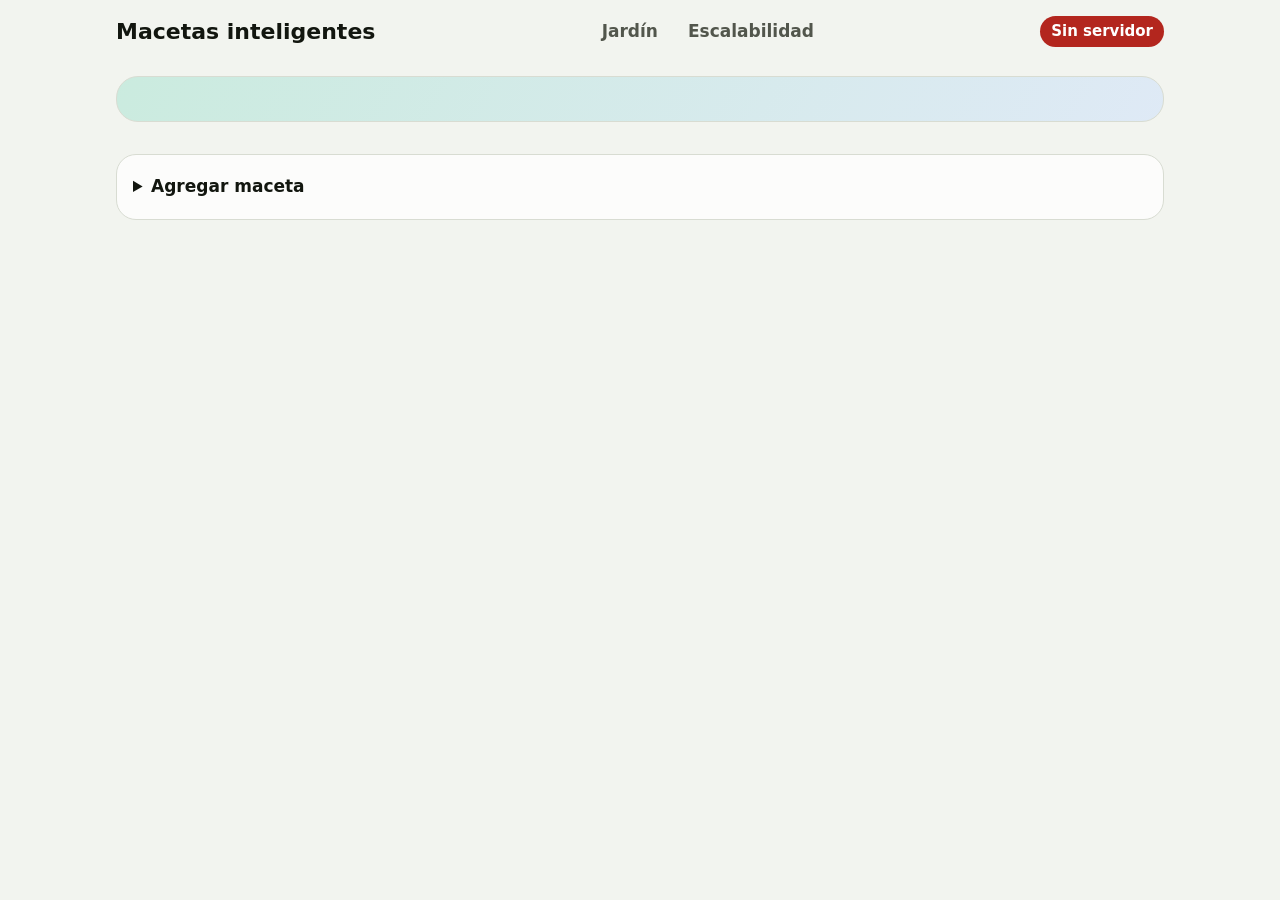
==== MacetaInteligente/servidor/maceta_central/web/index.html @ e998ae76 "Dashboard central: jardín multimaceta, simulación y escalabilidad Vista animada con unidades y proce" ====
<!doctype html>
<html lang="es"><head><meta charset="utf-8"><meta name="viewport" content="width=device-width,initial-scale=1">
<title>Macetas inteligentes</title><link rel="icon" href="data:,">
<link rel="stylesheet" href="avatar.css"><link rel="stylesheet" href="estilo.css"><link rel="stylesheet" href="jardin.css"><link rel="stylesheet" href="escala.css"></head><body>
<header><h1><a href="#">Macetas inteligentes</a></h1><nav aria-label="Secciones"><a href="#" id="navM">Jardín</a><a href="#cap" id="navC">Escalabilidad</a></nav><span id="con" role="status">Conectando…</span></header>
<main>
<section id="lista">
 <div class="resumen" id="cuenta"></div>
 <div class="sel" id="verSim" hidden><button data-f="todas" aria-pressed="true">Todas</button><button data-f="real" aria-pressed="false">Reales</button><button data-f="simulado" aria-pressed="false">Simuladas</button></div>
 <div class="macetas" id="macetas" role="list"></div><p class="et" id="vacio" hidden></p>
 <details class="c"><summary>Agregar maceta</summary>
  <form id="alta">
   <label for="aN">Nombre</label><input id="aN" maxlength="60" required placeholder="Albahaca del balcón">
   <label for="aU">Dirección en la red local</label><input id="aU" maxlength="200" required placeholder="192.168.43.50">
   <label for="aE">Especie (opcional)</label><input id="aE" maxlength="80">
   <div id="aOrigen" hidden><label for="aO">Origen de los datos</label><select id="aO"><option value="real">Maceta real</option><option value="simulado">Maceta simulada</option></select></div>
   <button class="p">Agregar</button><p id="altaMsg" role="status"></p>
  </form></details>
</section>

<section id="detalle" hidden>
 <div class="barra"><a class="bt" href="#">← Todas</a><label class="oc" for="elige">Maceta</label><select id="elige"></select></div>
 <p id="dAviso" class="aviso" hidden></p>
 <div class="dos">
  <div class="retrato"><h2 id="dN"></h2><p id="dTags"></p><div><div class="pc" data-k="feliz"><span class="bd">Feliz</span><svg id="av" class="av" viewBox="0-18 200 218" data-c="feliz" data-pers="0" role="img" aria-label="Feliz"><defs><path id="dp" d="M0-7q-5 7-5 10a5 5 0 0 0 10 0q0-3-5-10z"/></defs><ellipse class="sh" cx="100" cy="190" rx="62" ry="7"/><ellipse class="pd" cx="100" cy="189" rx="76" ry="9"/><path class="hap" d="M30 72q-8 14 0 28M19 66q-12 20 0 40M170 72q8 14 0 28M181 66q12 20 0 40"/><path class="sk" d="M30 118q-5 5 0 10t0 10M40 114q-5 5 0 10t0 10M170 118q5 5 0 10t0 10M160 114q5 5 0 10t0 10"/><g class="bo"><path class="pt" d="M50 108H150L139 176Q138 184 130 184H70Q62 184 61 176Z"/><rect class="rm" x="42" y="89" width="116" height="23" rx="7"/><ellipse class="so" cx="100" cy="94" rx="50" ry="6"/><ellipse class="wt" cx="100" cy="94" rx="52" ry="7"/><g class="pl"><path class="st" d="M100 96V58"/><path class="lf l" d="M100 64C85 42 55 44 44 57C59 72 85 72 100 64Z"/><path class="lf r" d="M100 64C115 42 145 44 156 57C141 72 115 72 100 64Z"/><path class="lf b" d="M100 60C93 50 95 40 100 33C105 40 107 50 100 60Z"/></g><g class="fc"><path class="bw" d="M68 122Q77 116 87 119M132 122Q123 116 113 119"/><path class="bf" d="M70 123H88M112 123H130"/><g class="eo"><g class="e1"><circle cx="80" cy="136" r="8"/><circle class="hl" cx="82.5" cy="133" r="2.6"/></g><g class="e2"><circle cx="120" cy="136" r="8"/><circle class="hl" cx="122.5" cy="133" r="2.6"/></g></g><path class="ld" d="M71 136a9 9 0 0 1 18 0zM111 136a9 9 0 0 1 18 0z"/><path class="eh" d="M71 138Q80 127 89 138M111 138Q120 127 129 138"/><path class="ez" d="M71 134Q80 143 89 134M111 134Q120 143 129 134"/><path class="ex" d="M73 130L87 136L73 142M127 130L113 136L127 142"/><g class="ck"><ellipse cx="70" cy="151" rx="7.5" ry="5"/><ellipse cx="130" cy="151" rx="7.5" ry="5"/></g><g class="mo"><ellipse cx="100" cy="155" rx="6.5" ry="8.5"/><ellipse class="tg" cx="100" cy="160" rx="4" ry="2.6"/></g><g class="ms"><path d="M88 148Q100 166 112 148Z"/><ellipse class="tg" cx="100" cy="156.5" rx="4.5" ry="2.6"/></g><path class="tq" d="M95 155q5 13 10 0z"/><path class="mw" d="M86 155q3.5-5 7 0t7 0t7 0t7 0"/><path class="mf" d="M92 157Q100 149 108 157"/><path class="mk" d="M97 147q7 3 0 6q7 3 0 6"/><ellipse class="mz" cx="100" cy="155" rx="4" ry="5"/><use class="tr" href="#dp" x="131" y="148"/><g class="sw"><use href="#dp" x="62" y="129"/><use href="#dp" x="140" y="125"/></g></g></g><g class="dr"><use href="#dp" x="28" y="112"/><use href="#dp" x="172" y="102"/><use href="#dp" x="34" y="152"/><use href="#dp" x="168" y="146"/></g><g class="cl"><circle cx="88" cy="8" r="12"/><circle cx="104" cy="1" r="14"/><circle cx="119" cy="9" r="10"/><rect x="77" y="8" width="51" height="12" rx="6"/></g><g class="su"><path class="ry" d="M165-8v-5M165 32v5M145 12h-5M185 12h5M151-2l-4-4M179 26l4 4M179-2l4-4M151 26l-4 4"/><circle cx="165" cy="12" r="13"/></g><g class="zz"><text x="148" y="44">z</text><text x="160" y="26">z</text><text x="172" y="8">Z</text></g></svg></div></div><p id="dFrase"></p><span class="tag">Estado estimado por reglas</span></div>
  <div class="g" id="dMed"></div>
 </div>
 <h2>Historial</h2>
 <div class="sel" id="rg"><button data-r="3600" aria-pressed="false">1 h</button><button data-r="86400" aria-pressed="true">24 h</button><button data-r="604800" aria-pressed="false">7 días</button><button data-r="2592000" aria-pressed="false">30 días</button></div>
 <p class="et" id="hMsg" role="status"></p>
 <div class="c"><h3>Humedad del suelo (%) <span class="tag procH"></span></h3><canvas id="ch" height="190"></canvas></div>
 <div class="c"><h3>Nivel de luz (%) <span class="tag procH"></span></h3><canvas id="cl" height="190"></canvas></div>
 <div class="c est"><h3>Índice de salud (/100) <span class="tag">Estimado</span></h3><canvas id="ci" height="190"></canvas></div>
 <details class="c"><summary>Datos técnicos</summary><table><tbody id="dTec"></tbody></table></details>
 <details class="c"><summary>Conexión</summary>
  <p id="dProp"></p>
  <form id="dir"><label for="dU">Dirección en la red local</label><input id="dU" maxlength="200" required><p class="et">Verifica que la dirección sea de esta maceta: el prototipo 1 no informa un identificador.</p><button class="p">Cambiar dirección</button><p id="dirMsg" role="status"></p></form></details>
</section>
<section id="capacidad" hidden>
 <h2>Escalabilidad</h2><p class="et">Solo cuentan las macetas reales: las simuladas corren en este PC y no ocupan la red.</p><p id="capError" class="aviso" hidden></p>
 <div class="kpis" id="kpis"></div>
 <div class="c" id="cuposCaja" hidden><h3>Cupos de la red</h3><div class="cupos" id="cupos"></div><p class="et" id="cuposTxt"></p></div>
 <div class="c"><h3>Límites de la infraestructura</h3><div id="recursos"></div><p class="et" id="capLat"></p></div>
 <details class="c"><summary>Ajustar datos</summary><form id="capForm">
  <label for="cR">Red</label><input id="cR" maxlength="60" required>
  <label for="cL">Equipos que admite la red (vacío si no se sabe)</label><input id="cL" type="number" min="1" max="1000">
  <label for="cO">Equipos conectados que no son macetas</label><input id="cO" type="number" min="0" max="1000" required><p class="et">El PC cuenta. El celular que comparte los datos no; otro celular que se conecte, sí.</p>
  <label for="cA">Años de historial por guardar</label><input id="cA" type="number" min="1" max="20" required>
  <button class="p">Guardar</button><p id="capMsg" role="status"></p></form></details>
</section>
</main>
<script src="grafica.js"></script><script src="avatar.js"></script><script src="jardin.js"></script><script src="escala.js"></script><script src="app.js"></script>
</body></html>
---- MacetaInteligente/servidor/maceta_central/web/avatar.css ----
/* Copia del avatar de PaginaWeb.h */
.pc{--c:#6ab43e;--bg:#f2f8ec;--f:#fff;background:var(--bg);border-radius:20px;padding:12px;text-align:center;transition:background .4s}.pc[data-k=sed]{--c:#2f80ed;--bg:#eef3fb}.pc[data-k=enc]{--c:#1ea0e3;--bg:#e9f5fc}.pc[data-k=poca]{--c:#4d5672;--bg:#edeef3}.pc[data-k=mucha]{--c:#f4b400;--bg:#fdf5e3;--f:#4a3700}.pc[data-k=estr]{--c:#f5862a;--bg:#fdf0e6}.pc[data-k=off]{--c:#7a7d85;--bg:#eceef1}.bd{display:inline-block;background:var(--c);color:var(--f);font:700 17px/1 sans-serif;padding:8px 18px;border-radius:99px}.av{stroke-linecap:round;stroke-linejoin:round;display:block;width:100%;max-width:230px;margin:auto;--t:1;--k:1;overflow:visible}.av[data-pers="0"]{--t:.7;--k:1.6}.av[data-pers="1"]{--t:1.8;--k:.5}.av[data-c=off]{filter:grayscale(1) opacity(.8)}.sh{opacity:.08}.pd,.wt{fill:#5cc1f0;opacity:.75}.pt{fill:#d9773a}.rm{fill:#e5884a}.so{fill:#5b3a24}.st{stroke:#4c8f2a;stroke-width:5;fill:none}.lf{fill:#6bb33c;stroke:#4c8f2a;stroke-width:2}.fc{fill:#2b1d16}.hl{fill:#fff}.tg,.tq{fill:#f06c7a}.ck{fill:#f2766b;opacity:.45}.ld{fill:#d9773a;stroke:#2b1d16;stroke-width:3}.tr,.dr,.sw{fill:#4fb3ec}.cl{fill:#4a5470}.su{fill:#f9c513}.ry{stroke:#f9b400;stroke-width:4}.zz{font:800 16px sans-serif;fill:#555}.hap,.sk{fill:none;stroke-width:3.5}.hap{stroke:#f5c000}.sk{stroke:#999}.bw,.bf,.eh,.ez,.ex,.mw,.mf,.mk{fill:none;stroke:#2b1d16;stroke-width:3.4}.bw,.bf,.eo,.ld,.eh,.ez,.ex,.ck,.mo,.ms,.tq,.mw,.mf,.mk,.mz,.tr,.sw,.cl,.su,.dr,.zz,.sk,.hap,.wt,.pd{display:none}[data-c=sed] :is(.bw,.eo,.mo,.tr),[data-c=enc] :is(.bw,.ex,.mk,.ck),[data-c=poca] :is(.bf,.eo,.ld,.mf),[data-c=mucha] :is(.bw,.ex,.mo,.ck,.sw),[data-c=feliz] :is(.eh,.ms,.ck,.hap),[data-c=estr] :is(.bw,.eo,.mw,.sk),[data-c=off] :is(.ez,.mz,.zz),[data-luz=poca] .cl,[data-luz=mucha] .su,[data-agua=enc] :is(.wt,.pd,.dr),[data-c=feliz][data-pers="2"] .tq{display:inline}[data-c=off] :is(.cl,.su,.wt,.pd,.dr){display:none}[data-c=mucha] .ck{fill:#f0442c;opacity:.55}.lf,.pl,.bo,.ry{transform-box:view-box;transition:transform .6s}.lf{transform-origin:100px 64px}.pl{transform-origin:100px 96px}.bo{transform-origin:100px 184px}.ry{transform-origin:165px 12px}.e1,.e2,.ck ellipse,.mo,.dr use,.sw use,.tr,.zz text{transform-box:fill-box;transform-origin:center}[data-c=sed] .l{transform:rotate(calc(-30deg - var(--k)*8deg))}[data-c=sed] .r{transform:rotate(calc(30deg + var(--k)*8deg))}[data-c=sed] .b{transform:rotate(-25deg)}[data-luz=poca]:not([data-c=sed]) .l{transform:rotate(-18deg)}[data-luz=poca]:not([data-c=sed]) .r{transform:rotate(18deg)}[data-c=off] .l{transform:rotate(-14deg)}[data-c=off] .r{transform:rotate(14deg)}[data-c=feliz] .l{transform:rotate(10deg)}[data-c=feliz] .r{transform:rotate(-10deg)}.e1,.e2{animation:bl calc(var(--t)*4s) infinite}[data-pers="2"] .e1{animation:none}[data-c=feliz] .pl{animation:sw calc(var(--t)*2.4s) ease infinite}[data-c=feliz] .bo{animation:hop calc(var(--t)*1.4s) ease infinite}[data-c=feliz] .hap,[data-c=estr] .sk{animation:fl calc(var(--t)*1s) infinite}[data-c=estr] .bo{animation:sh calc(var(--t)*.3s) linear infinite}[data-c=sed] .mo{animation:pa calc(var(--t)*.8s) ease infinite}[data-c=sed] .tr,.sw use,.dr use{animation:fa calc(var(--t)*1.6s) ease-in infinite}.dr use:nth-child(2n),.sw use+use{animation-delay:-.8s}[data-c=enc] .ck ellipse{animation:pu calc(var(--t)*1.2s) ease infinite}.ry{animation:spin calc(var(--t)*9s) linear infinite}.cl{animation:dr calc(var(--t)*4s) ease infinite}[data-c=off] .bo{animation:br 4s ease infinite}.zz text{animation:zz 3s linear infinite}.zz text+text{animation-delay:-1s}.zz text+text+text{animation-delay:-2s}@keyframes bl{0%,92%,100%{transform:none}96%{transform:scaleY(.1)}}@keyframes sw{0%,100%{transform:rotate(calc(var(--k)*-4deg))}50%{transform:rotate(calc(var(--k)*4deg))}}@keyframes hop{50%{transform:translateY(calc(var(--k)*-4px))}}@keyframes sh{25%{transform:translateX(calc(var(--k)*-1.6px))}75%{transform:translateX(calc(var(--k)*1.6px))}}@keyframes fl{50%{opacity:.25}}@keyframes pa{50%{transform:scale(1,calc(1 - var(--k)*.18))}}@keyframes fa{0%{transform:translateY(-6px);opacity:0}30%{opacity:1}100%{transform:translateY(calc(var(--k)*14px));opacity:0}}@keyframes pu{50%{transform:scale(calc(1 + var(--k)*.22))}}@keyframes spin{to{transform:rotate(1turn)}}@keyframes dr{50%{transform:translateX(calc(var(--k)*6px))}}@keyframes br{50%{transform:scaleY(.97)}}@keyframes zz{0%{opacity:0;transform:translate(0,6px)}40%{opacity:1}100%{opacity:0;transform:translate(8px,-10px)}}@media (prefers-reduced-motion:reduce){.av *{animation:none!important;transition:none!important}}
---- MacetaInteligente/servidor/maceta_central/web/estilo.css ----
/* Misma paleta del dashboard de la maceta */
:root{color-scheme:light dark;--bg:#f2f4ef;--sup:#fcfcfb;--tx:#12160f;--tx2:#52564c;--bd:#d8dcd2;--hum:#2a78d6;--luz:#eda100;--ind:#1baf7a;--rojo:#b3261e;--ok:#1d6b38;--mal:#a3231b;--simb:#5b3fa0;--pri:#1d5b38;--prit:#fff}
@media(prefers-color-scheme:dark){:root{--bg:#10120f;--sup:#1a1a19;--tx:#f0efec;--tx2:#c3c2b7;--bd:#3a3c37;--hum:#3987e5;--luz:#c98500;--ind:#199e70;--ok:#7fd0a0;--mal:#ff9a90;--simb:#6b4fb8;--pri:#7fd0a0;--prit:#0c2416}}
*{box-sizing:border-box}body{margin:0;background:var(--bg);color:var(--tx);font:17px/1.4 system-ui,sans-serif}
main,header{max-width:1080px;margin:auto;padding:12px 16px}header{display:flex;justify-content:space-between;align-items:center;gap:8px}
h1{font-size:22px;margin:0}h1 a{color:inherit;text-decoration:none}h2{font-size:20px;margin:22px 0 6px;overflow-wrap:anywhere}h3{font-size:16px;margin:0 0 4px}p{margin:6px 0}
#con{font-size:15px;font-weight:600}#con.off{background:var(--rojo);color:#fff;padding:5px 11px;border-radius:99px}
.c{background:var(--sup);border:1px solid var(--bd);border-radius:20px;padding:16px;min-width:0;margin-bottom:14px}.est{border-style:dashed}
.et{font-size:14px;color:var(--tx2)}.tag{display:inline-block;font-size:13px;border:1px solid var(--bd);border-radius:6px;padding:1px 7px;color:var(--tx2);font-weight:400}
.tag.sim{background:var(--simb);border-color:var(--simb);color:#fff;font-weight:600}
.pto{font-size:14px;font-weight:600}.pto.si{color:var(--ok)}.pto.no{color:var(--mal)}
.dos{display:grid;grid-template-columns:minmax(240px,1fr) 2fr;gap:12px;align-items:stretch}.g{display:grid;grid-template-columns:repeat(auto-fit,minmax(210px,1fr));gap:12px}
#dFrase{text-align:center;font-weight:600}.pc{color:#12160f}
.aviso{background:var(--rojo);color:#fff;border-radius:12px;padding:12px;font-weight:600}
.barra,.sel{display:flex;gap:8px;margin:8px 0}.barra select{flex:1;min-width:0}.sel button{flex:1}.sel [aria-pressed=true]{background:var(--pri);color:var(--prit)}
button,.bt{font:600 16px system-ui;border:1px solid var(--bd);background:var(--sup);color:var(--tx);border-radius:10px;padding:11px 14px;text-decoration:none;display:inline-block;cursor:pointer}
.p{background:var(--pri);color:var(--prit);border-color:var(--pri);margin-top:12px}summary{font-weight:600;cursor:pointer;padding:4px 0}
label{display:block;margin:10px 0 4px;font-weight:600}input,select{width:100%;font:17px system-ui;padding:11px;border:1px solid var(--bd);border-radius:10px;background:var(--bg);color:var(--tx)}
:is(button,a,input,select,summary):focus-visible{outline:3px solid var(--hum);outline-offset:2px}
canvas{width:100%;display:block;touch-action:pan-y}table{width:100%;border-collapse:collapse}td{padding:9px 0;border-bottom:1px solid var(--bd);overflow-wrap:anywhere}td:last-child{text-align:right;font-variant-numeric:tabular-nums}
#dProp a{color:var(--hum)}
.oc{position:absolute;width:1px;height:1px;overflow:hidden;clip-path:inset(50%)}[hidden]{display:none!important}
@media(max-width:700px){.dos{grid-template-columns:1fr}}
---- MacetaInteligente/servidor/maceta_central/web/jardin.css ----
/* Vista general */
.resumen{display:flex;align-items:center;gap:28px;flex-wrap:wrap;border-radius:22px;padding:22px 26px;margin-bottom:14px;border:1px solid var(--bd);background:linear-gradient(120deg,color-mix(in srgb,var(--ind) 22%,var(--sup)),color-mix(in srgb,var(--hum) 14%,var(--sup)))}
.donas{width:150px;flex:none}.aro{fill:none;stroke-width:8;stroke-linecap:round;transform:rotate(-90deg);transform-origin:50px 50px}
.aro.fondo{stroke:color-mix(in srgb,var(--tx) 13%,transparent)}.aro.nivel{stroke-dasharray:100;stroke-dashoffset:100;transition:stroke-dashoffset 1.1s cubic-bezier(.2,.8,.2,1),stroke .4s}
.donas .real{stroke:var(--ind)}.donas .simulado{stroke:var(--simb)}
.donas .mini,.macs svg{fill:none;stroke:currentColor;stroke-width:1.8;stroke-linejoin:round;stroke-linecap:round}
.filas{flex:1 1 260px;display:grid;gap:16px}.fila{border-left:5px solid var(--ind);padding-left:14px}.fila.simulado{border-color:var(--simb)}.fila b{font-size:20px}
.macs{display:flex;flex-wrap:wrap;gap:6px;margin-top:8px;align-items:center}.macs i{width:38px;height:38px;padding:6px;border-radius:12px;border:1.5px dashed var(--tx2);color:var(--tx2);transition:.4s}
.macs i.si{border:1.5px solid transparent;background:var(--ok);color:var(--sup)}.fila.simulado i.si{background:var(--simb);color:#fff}.macs svg{display:block}
.macetas{display:grid;grid-template-columns:repeat(auto-fill,minmax(290px,1fr));gap:18px;margin:14px 0 18px}
.planta{position:relative;background:var(--sup);border:1px solid var(--bd);border-radius:22px;padding:12px 12px 14px;text-align:center;transition:transform .25s,box-shadow .25s,border-color .25s;animation:brota .6s cubic-bezier(.2,.9,.3,1.2) calc(var(--i)*90ms) backwards}
.planta:hover,.planta:focus-within{transform:translateY(-6px);box-shadow:0 14px 30px #0003;border-color:var(--pri)}.planta.virtual{border:2px dashed var(--simb)}
.planta h3 a{color:inherit;text-decoration:none}.planta h3 a::after{content:"";position:absolute;inset:0;border-radius:22px}
.planta .pc{padding:12px 12px 4px}.planta .av{max-width:170px}.planta h3{font-size:20px;margin:12px 0 2px;overflow-wrap:anywhere}.planta p{margin:4px 0}
.meds{display:grid;grid-template-columns:repeat(3,1fr);gap:6px;margin:14px 0 8px}.med{display:flex;flex-direction:column;align-items:center;min-width:0}.med svg{width:100%;max-width:74px}
.med b{font-size:17px;white-space:nowrap;font-variant-numeric:tabular-nums}.med .et{font-size:13px;line-height:1.2}.med em{font-style:normal;font-weight:700;font-size:13px;color:var(--ok);margin-top:2px}.med.mal em{color:var(--mal)}
.med.ind em{color:var(--tx2);font-weight:400}.med .ico{fill:none;stroke-width:1.8;stroke-linecap:round;stroke-linejoin:round}
.hum{--k:var(--hum)}.luz{--k:var(--luz)}.ind{--k:var(--ind)}.med .nivel,.med .ico{stroke:var(--k)}.med.mal svg{animation:late 1.6s ease-in-out infinite}
.pto.si{display:inline-flex;gap:4px}.planta .pto.si{animation:vivo 2.4s ease-in-out infinite}.planta.off .meds{opacity:.45}
/* Detalle */
.retrato{border-radius:22px;padding:18px;text-align:center;border:1px solid var(--bd);background:linear-gradient(150deg,color-mix(in srgb,var(--ind) 22%,var(--sup)),color-mix(in srgb,var(--hum) 14%,var(--sup)))}
.virtual .retrato{border:2px dashed var(--simb)}.retrato h2{margin:0 0 2px;font-size:24px}.retrato .av{max-width:290px}#dFrase{font-size:19px}
.medida{background:var(--sup);border:1px solid var(--bd);border-radius:22px;padding:16px 12px;text-align:center;transition:transform .25s,box-shadow .25s;animation:brota .6s cubic-bezier(.2,.9,.3,1.2) calc(var(--i)*80ms) backwards}
.medida:hover{transform:translateY(-4px);box-shadow:0 10px 24px #0003}.medida.ind{border-style:dashed}.medida.mal{border-color:var(--mal)}
.medida h3{margin:0 0 8px}.medida.med svg{max-width:118px}.medida.med b{font-size:30px;margin-top:4px}.medida.med em{font-size:16px}.medida .alerta{color:var(--mal);font-weight:700;font-size:14px}.medida p:empty,.medida em:empty{display:none}.medida .tag{margin-top:auto}
.temp{--k:#d0562b}.riego{--k:var(--ok)}.disco{fill:color-mix(in srgb,var(--k) 16%,transparent)}
@keyframes brota{from{transform:translateY(30px) scale(.92)}}@keyframes late{50%{transform:scale(1.09)}}@keyframes vivo{50%{opacity:.6}}
@media(max-width:500px){.resumen{justify-content:center;padding:18px}}
@media(prefers-reduced-motion:reduce){.planta,.medida,.med svg,.pto.si{animation:none!important}.planta,.medida,.aro.nivel{transition:none}}
.dos:has(#dMed:empty){grid-template-columns:1fr}
#dMed{display:flex;flex-wrap:wrap}#dMed .medida{flex:1 1 190px}
---- MacetaInteligente/servidor/maceta_central/web/escala.css ----
/* Escalabilidad */
header{flex-wrap:wrap}nav{display:flex;gap:6px}nav a{color:var(--tx2);text-decoration:none;font-weight:600;padding:8px 12px;border-radius:10px}nav a[aria-current]{background:var(--pri);color:var(--prit)}
.kpis{display:grid;grid-template-columns:repeat(auto-fit,minmax(210px,1fr));gap:14px;margin-bottom:14px}
.kpi{background:var(--sup);border:1px solid var(--bd);border-radius:22px;padding:16px;text-align:center;animation:brota .6s cubic-bezier(.2,.9,.3,1.2) backwards}
.kpi svg{width:110px}.kpi .grande{font-size:40px;font-weight:700;line-height:1.15;display:block}.kpi h3{font-size:17px}
.kpi.con{--k:var(--ind)}.kpi.reg{--k:var(--hum)}.kpi.cap{--k:var(--luz)}.kpi.dis{--k:var(--pri)}.kpi .nivel,.kpi .ico{stroke:var(--k)}.kpi .ico{fill:none;stroke-width:1.8;stroke-linejoin:round;stroke-linecap:round}
.cupos{display:flex;flex-wrap:wrap;gap:10px;justify-content:center;margin:10px 0}.cupos i{width:64px;height:64px;padding:13px;border-radius:18px;border:2px dashed var(--bd);color:var(--tx2);transition:.4s}
.cupos svg{display:block;fill:none;stroke:currentColor;stroke-width:1.8;stroke-linejoin:round;stroke-linecap:round}.cupos .si{background:var(--ok);border-color:transparent;color:var(--sup)}.cupos .apagada{border:2px solid var(--hum);color:var(--hum)}.cupos .equipo{background:var(--bd);border-color:transparent;color:var(--tx)}
.rec{padding:14px 0;border-bottom:1px solid var(--bd)}.rec:last-child{border:0}.rec .fila1{display:flex;justify-content:space-between;gap:10px;flex-wrap:wrap}
.rec .barra2{height:14px;border-radius:99px;background:color-mix(in srgb,var(--tx) 12%,transparent);overflow:hidden;margin:8px 0}.rec .barra2 i{display:block;height:100%;min-width:6px;border-radius:99px;background:var(--ind);transition:width 1s}
.rec.limita .barra2 i{background:var(--luz)}.rec .barra2.nd{background:repeating-linear-gradient(45deg,var(--bd) 0 8px,transparent 8px 16px)}.rec .barra2.nd i{display:none}
@media(prefers-reduced-motion:reduce){.kpi{animation:none}.rec .barra2 i,.cupos i{transition:none}}
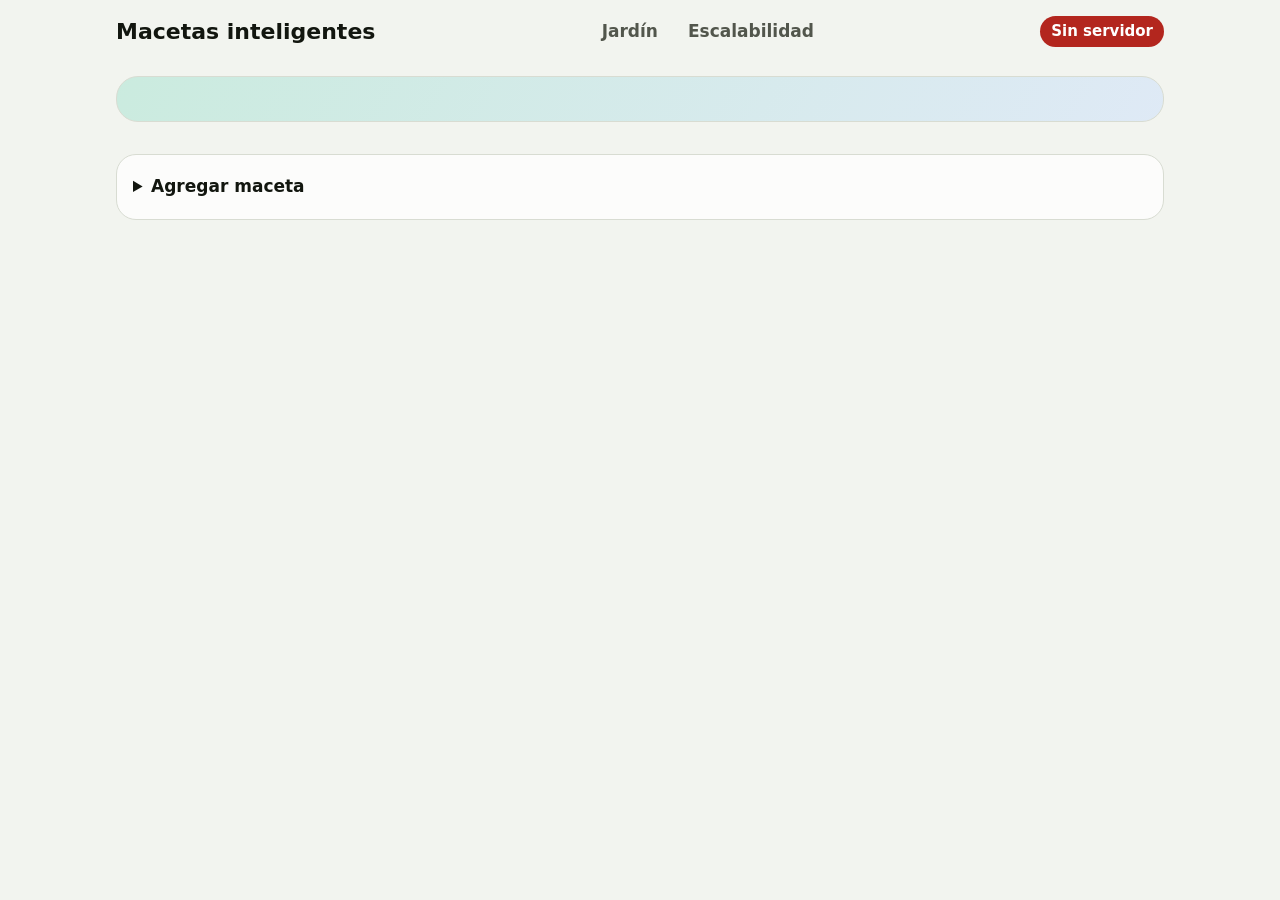
==== commit a4f5be43: "Acceso desde el celular y guía para correr el proyecto --red abre el dashboard en la red privada con" ====
--- a/MacetaInteligente/servidor/maceta_central/web/index.html
+++ b/MacetaInteligente/servidor/maceta_central/web/index.html
@@ -1,14 +1,15 @@
 <!doctype html>
 <html lang="es"><head><meta charset="utf-8"><meta name="viewport" content="width=device-width,initial-scale=1">
 <title>Macetas inteligentes</title><link rel="icon" href="data:,">
-<link rel="stylesheet" href="avatar.css"><link rel="stylesheet" href="estilo.css"><link rel="stylesheet" href="jardin.css"><link rel="stylesheet" href="escala.css"></head><body>
-<header><h1><a href="#">Macetas inteligentes</a></h1><nav aria-label="Secciones"><a href="#" id="navM">Jardín</a><a href="#cap" id="navC">Escalabilidad</a></nav><span id="con" role="status">Conectando…</span></header>
+<link rel="stylesheet" href="avatar.css"><link rel="stylesheet" href="estilo.css"><link rel="stylesheet" href="jardin.css"><link rel="stylesheet" href="escala.css"><link rel="stylesheet" href="fotos.css"></head><body>
+<header><h1><a href="#">Macetas inteligentes</a></h1><nav aria-label="Secciones"><a href="#" id="navM">Jardín</a><a href="#cap" id="navC">Escalabilidad</a></nav><button type="button" id="salir" hidden>Salir</button><span id="con" role="status">Conectando…</span></header>
 <main>
 <section id="lista">
  <div class="resumen" id="cuenta"></div>
  <div class="sel" id="verSim" hidden><button data-f="todas" aria-pressed="true">Todas</button><button data-f="real" aria-pressed="false">Reales</button><button data-f="simulado" aria-pressed="false">Simuladas</button></div>
  <div class="macetas" id="macetas" role="list"></div><p class="et" id="vacio" hidden></p>
- <details class="c"><summary>Agregar maceta</summary>
+ <details class="c" id="cel" hidden><summary>Abrir en el celular</summary><p>Con el PC conectado al hotspot del celular, abre en el celular <b id="celU"></b></p><p class="et">Desde el celular se consulta y se manejan las fotos; lo demás se hace aquí. <span id="celA" hidden>Entra cualquiera que esté en esta red: úsalo solo en tu hotspot o red privada.</span></p><div id="celK" hidden><div class="acc"><button class="p" type="button" id="celN" style="margin:0">Crear código</button><button type="button" id="celX">Cerrar todas las sesiones</button></div><p role="status"><b id="celC"></b> <span id="celM"></span></p><p class="et">El código sirve una sola vez y vence en 10 minutos. El celular mostrará un aviso de certificado, porque es propio de este PC.</p><details><summary>Huella del certificado (SHA-256)</summary><p class="et" id="celH" style="overflow-wrap:anywhere"></p></details></div></details>
+ <details class="c sololocal"><summary>Agregar maceta</summary>
   <form id="alta">
    <label for="aN">Nombre</label><input id="aN" maxlength="60" required placeholder="Albahaca del balcón">
    <label for="aU">Dirección en la red local</label><input id="aU" maxlength="200" required placeholder="192.168.43.50">
@@ -31,17 +32,30 @@
  <div class="c"><h3>Humedad del suelo (%) <span class="tag procH"></span></h3><canvas id="ch" height="190"></canvas></div>
  <div class="c"><h3>Nivel de luz (%) <span class="tag procH"></span></h3><canvas id="cl" height="190"></canvas></div>
  <div class="c est"><h3>Índice de salud (/100) <span class="tag">Estimado</span></h3><canvas id="ci" height="190"></canvas></div>
- <details class="c"><summary>Datos técnicos</summary><table><tbody id="dTec"></tbody></table></details>
- <details class="c"><summary>Conexión</summary>
+ <h2>Fotos del crecimiento</h2>
+ <div class="c"><div class="acc"><button class="p" type="button" id="fTomar" style="margin:0">Tomar foto</button><button type="button" id="fSubir">Subir fotos</button><button type="button" id="fPap" aria-pressed="false">Ver papelera</button></div>
+  <input type="file" id="fArch" accept="image/jpeg,image/png,image/webp" multiple hidden><input type="file" id="fCam" accept="image/*" capture="environment" hidden>
+  <p id="fMsg" role="status"></p>
+  <details><summary>Datos de la foto (opcional)</summary><p class="et">Escríbelos antes de tomarla o subirla. Se registran a mano.</p>
+   <label for="fAlt">Altura (cm)</label><input id="fAlt" inputmode="decimal" placeholder="12,5"><label for="fHoj">Número de hojas</label><input id="fHoj" type="number" min="0" max="999">
+   <label for="fNota">Nota</label><input id="fNota" maxlength="200"><label for="fCuando">Fecha y hora (vacío: automática)</label><input id="fCuando" type="datetime-local"></details>
+  <div class="filtro"><label for="fD">Desde<input id="fD" type="date"></label><label for="fH">Hasta<input id="fH" type="date"></label></div>
+  <p class="et" id="fCuenta"></p><div class="album" id="album"></div></div>
+ <div class="c" id="compara" hidden><h3>Comparar crecimiento</h3><div class="filtro"><label for="cA1">Antes<select id="cA1"></select></label><label for="cB1">Después<select id="cB1"></select></label></div>
+  <div class="comp" id="comp"><img id="iA" alt=""><img id="iB" class="b" alt=""><b id="cmA"></b><b id="cmB"></b></div>
+  <label for="cX">Mueve para comparar</label><input id="cX" type="range" min="0" max="100" value="50"><p id="cTxt"></p></div>
+ <details class="c sololocal"><summary>Datos técnicos</summary><table><tbody id="dTec"></tbody></table></details>
+ <details class="c sololocal"><summary>Conexión</summary>
   <p id="dProp"></p>
-  <form id="dir"><label for="dU">Dirección en la red local</label><input id="dU" maxlength="200" required><p class="et">Verifica que la dirección sea de esta maceta: el prototipo 1 no informa un identificador.</p><button class="p">Cambiar dirección</button><p id="dirMsg" role="status"></p></form></details>
+  <form id="dir" class="sololocal"><label for="dU">Dirección en la red local</label><input id="dU" maxlength="200" required><p class="et">Verifica que la dirección sea de esta maceta: el prototipo 1 no informa un identificador.</p><button class="p">Cambiar dirección</button><p id="dirMsg" role="status"></p></form></details>
+ <button class="peligro sololocal" id="dBorrar">Borrar esta maceta</button>
 </section>
 <section id="capacidad" hidden>
  <h2>Escalabilidad</h2><p class="et">Solo cuentan las macetas reales: las simuladas corren en este PC y no ocupan la red.</p><p id="capError" class="aviso" hidden></p>
  <div class="kpis" id="kpis"></div>
  <div class="c" id="cuposCaja" hidden><h3>Cupos de la red</h3><div class="cupos" id="cupos"></div><p class="et" id="cuposTxt"></p></div>
  <div class="c"><h3>Límites de la infraestructura</h3><div id="recursos"></div><p class="et" id="capLat"></p></div>
- <details class="c"><summary>Ajustar datos</summary><form id="capForm">
+ <details class="c sololocal"><summary>Ajustar datos</summary><form id="capForm">
   <label for="cR">Red</label><input id="cR" maxlength="60" required>
   <label for="cL">Equipos que admite la red (vacío si no se sabe)</label><input id="cL" type="number" min="1" max="1000">
   <label for="cO">Equipos conectados que no son macetas</label><input id="cO" type="number" min="0" max="1000" required><p class="et">El PC cuenta. El celular que comparte los datos no; otro celular que se conecte, sí.</p>
@@ -49,5 +63,12 @@
   <button class="p">Guardar</button><p id="capMsg" role="status"></p></form></details>
 </section>
 </main>
-<script src="grafica.js"></script><script src="avatar.js"></script><script src="jardin.js"></script><script src="escala.js"></script><script src="app.js"></script>
+<dialog id="camara" class="ancho" aria-label="Tomar foto"><div class="cam"><video id="cVideo" autoplay playsinline muted></video><img id="cGuia" alt="" hidden></div>
+ <div id="cGuiaC"><label for="cOp">Silueta de la última foto, para repetir el ángulo</label><input id="cOp" type="range" min="0" max="70" value="30"></div>
+ <p id="cMsg" role="status"></p><div class="acciones"><button type="button" id="cNo">Cancelar</button><button type="button" class="p" id="cSi" style="margin:0">Capturar</button></div></dialog>
+<dialog id="visor" class="ancho" aria-labelledby="vT"><h2 id="vT"></h2><img id="vImg" alt=""><p id="vTxt"></p><p id="vMsg" role="status"></p><div class="acciones"><button type="button" id="vDel"></button><button type="button" class="p" id="vNo" style="margin:0">Cerrar</button></div></dialog>
+<dialog id="borrar" aria-labelledby="bT"><form id="bForm"><h2 id="bT"></h2><p id="bTxt"></p>
+ <div id="bNom"><label for="bN">Escribe el nombre para confirmar</label><input id="bN" autocomplete="off"></div>
+ <p id="bMsg" role="status"></p><div class="acciones"><button type="button" id="bNo">Cancelar</button><button class="peligro" id="bSi">Borrar</button></div></form></dialog>
+<script src="grafica.js"></script><script src="avatar.js"></script><script src="jardin.js"></script><script src="escala.js"></script><script src="fotos.js"></script><script src="borrar.js"></script><script src="app.js"></script><script src="acceso.js"></script>
 </body></html>
--- a/MacetaInteligente/servidor/maceta_central/web/jardin.css
+++ b/MacetaInteligente/servidor/maceta_central/web/jardin.css
@@ -29,3 +29,7 @@
 @media(prefers-reduced-motion:reduce){.planta,.medida,.med svg,.pto.si{animation:none!important}.planta,.medida,.aro.nivel{transition:none}}
 .dos:has(#dMed:empty){grid-template-columns:1fr}
 #dMed{display:flex;flex-wrap:wrap}#dMed .medida{flex:1 1 190px}
+/* Borrar */
+.basura{position:absolute;top:20px;right:20px;z-index:1;padding:7px;width:38px;height:38px;border-radius:12px;background:#fffc;color:#52564c;border:0}.basura:hover,.basura:focus-visible{background:var(--rojo);color:#fff}
+.basura svg{display:block;width:24px;fill:none;stroke:currentColor;stroke-width:1.8;stroke-linecap:round;stroke-linejoin:round}.peligro{background:var(--rojo);color:#fff;border-color:var(--rojo)}button:disabled{opacity:.45;cursor:not-allowed}
+dialog{border:1px solid var(--bd);border-radius:22px;background:var(--sup);color:var(--tx);padding:22px;width:min(440px,92vw)}dialog::backdrop{background:#0009}dialog h2{margin-top:0}.acciones{display:flex;gap:10px;justify-content:flex-end;margin-top:14px}
--- a/MacetaInteligente/servidor/maceta_central/web/fotos.css
+++ b/MacetaInteligente/servidor/maceta_central/web/fotos.css
@@ -0,0 +1,11 @@
+/* Fotos */
+.album{display:grid;grid-template-columns:repeat(auto-fill,minmax(150px,1fr));gap:12px}.album h4{grid-column:1/-1;margin:10px 0 0;font-size:16px}.album h4::first-letter{text-transform:uppercase}
+.album button{padding:0;overflow:hidden;text-align:left;border-radius:16px;transition:transform .2s,box-shadow .2s}.album button:hover{transform:translateY(-4px);box-shadow:0 10px 24px #0003}
+.album img{display:block;width:100%;aspect-ratio:1;object-fit:cover;background:var(--bd)}.album span{display:block;padding:8px 10px;font-size:14px;font-weight:600}
+.acc{display:flex;flex-wrap:wrap;gap:10px;margin:8px 0 12px}.filtro{display:flex;flex-wrap:wrap;gap:10px;margin:10px 0}.filtro label{margin:0;flex:1 1 150px}
+.comp{position:relative;overflow:hidden;border-radius:18px;background:#111;aspect-ratio:4/3;max-height:70vh;width:100%;margin:10px 0}.comp img{position:absolute;inset:0;width:100%;height:100%;object-fit:contain;background:#111}
+.comp .b{clip-path:inset(0 0 0 var(--x,50%))}.comp::after{content:"";position:absolute;top:0;bottom:0;left:var(--x,50%);width:3px;margin-left:-1.5px;background:#fff;pointer-events:none}
+.comp b{position:absolute;bottom:10px;background:#000b;color:#fff;padding:4px 10px;border-radius:10px;font-size:14px;z-index:1}#cmA{left:10px}#cmB{right:10px}
+input[type=range]{padding:0;accent-color:var(--pri)}.cam{position:relative;background:#111;border-radius:16px;overflow:hidden}.cam video{display:block;width:100%;max-height:56vh}.cam img{position:absolute;inset:0;width:100%;height:100%;object-fit:contain;pointer-events:none}
+dialog.ancho{width:min(820px,95vw)}#vImg{display:block;max-width:100%;max-height:60vh;margin:auto;border-radius:14px}
+.remoto .sololocal,.remoto .basura{display:none}#cel b{font-size:1.2em;white-space:nowrap}
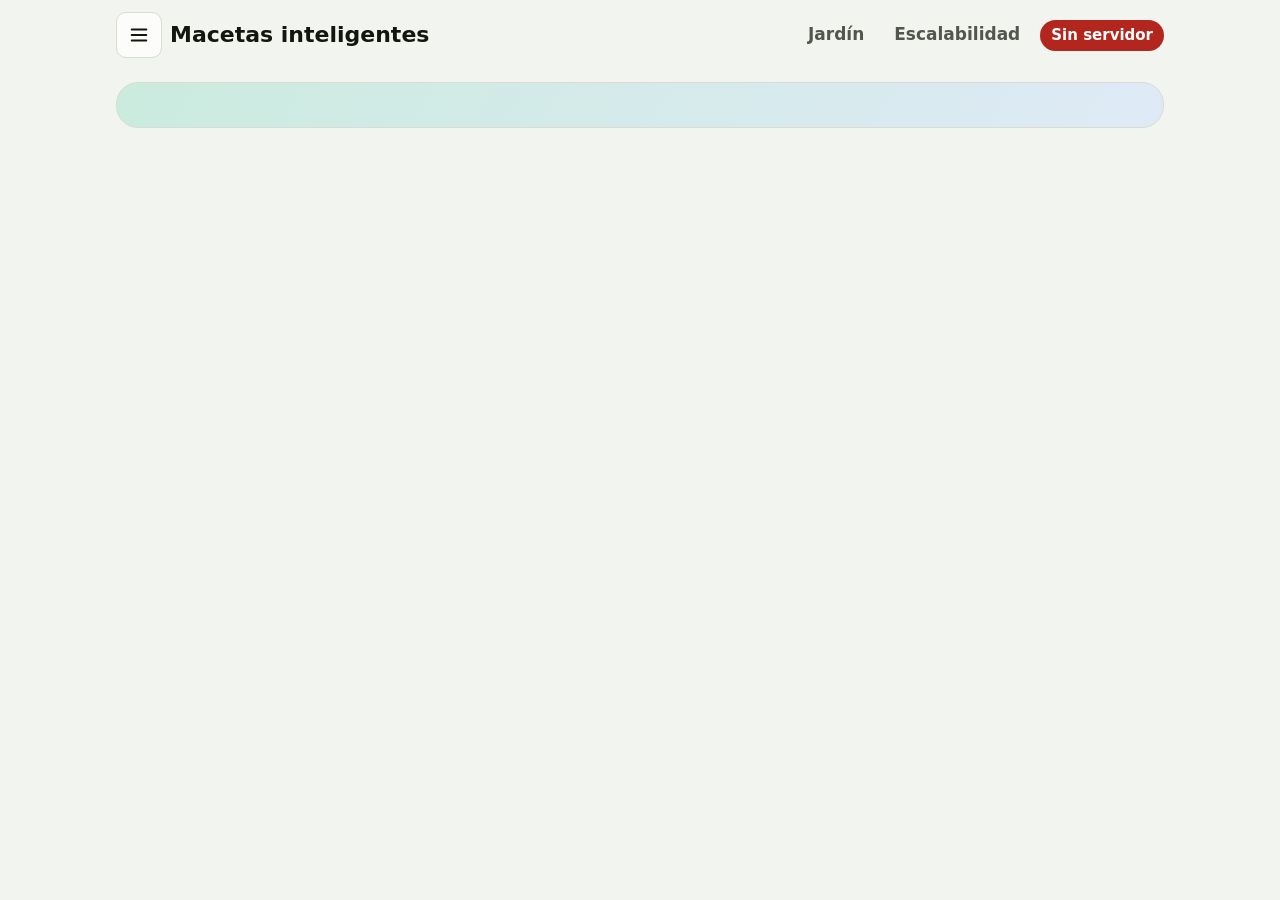
==== commit d93e3a49: "Menú lateral, borrado definitivo de fotos y guías de ensayo Vaciar papelera por foto, maceta o todas" ====
--- a/MacetaInteligente/servidor/maceta_central/web/index.html
+++ b/MacetaInteligente/servidor/maceta_central/web/index.html
@@ -2,14 +2,11 @@
 <html lang="es"><head><meta charset="utf-8"><meta name="viewport" content="width=device-width,initial-scale=1">
 <title>Macetas inteligentes</title><link rel="icon" href="data:,">
 <link rel="stylesheet" href="avatar.css"><link rel="stylesheet" href="estilo.css"><link rel="stylesheet" href="jardin.css"><link rel="stylesheet" href="escala.css"><link rel="stylesheet" href="fotos.css"></head><body>
-<header><h1><a href="#">Macetas inteligentes</a></h1><nav aria-label="Secciones"><a href="#" id="navM">Jardín</a><a href="#cap" id="navC">Escalabilidad</a></nav><button type="button" id="salir" hidden>Salir</button><span id="con" role="status">Conectando…</span></header>
-<main>
-<section id="lista">
- <div class="resumen" id="cuenta"></div>
- <div class="sel" id="verSim" hidden><button data-f="todas" aria-pressed="true">Todas</button><button data-f="real" aria-pressed="false">Reales</button><button data-f="simulado" aria-pressed="false">Simuladas</button></div>
- <div class="macetas" id="macetas" role="list"></div><p class="et" id="vacio" hidden></p>
- <details class="c" id="cel" hidden><summary>Abrir en el celular</summary><p>Con el PC conectado al hotspot del celular, abre en el celular <b id="celU"></b></p><p class="et">Desde el celular se consulta y se manejan las fotos; lo demás se hace aquí. <span id="celA" hidden>Entra cualquiera que esté en esta red: úsalo solo en tu hotspot o red privada.</span></p><div id="celK" hidden><div class="acc"><button class="p" type="button" id="celN" style="margin:0">Crear código</button><button type="button" id="celX">Cerrar todas las sesiones</button></div><p role="status"><b id="celC"></b> <span id="celM"></span></p><p class="et">El código sirve una sola vez y vence en 10 minutos. El celular mostrará un aviso de certificado, porque es propio de este PC.</p><details><summary>Huella del certificado (SHA-256)</summary><p class="et" id="celH" style="overflow-wrap:anywhere"></p></details></div></details>
- <details class="c sololocal"><summary>Agregar maceta</summary>
+<header><button type="button" id="menuB" class="sololocal" aria-label="Abrir menú" aria-haspopup="dialog" aria-controls="menu"><svg class="mi" viewBox="0 0 24 24" aria-hidden="true"><path d="M4 6h16M4 12h16M4 18h16"/></svg></button><h1><a href="#">Macetas inteligentes</a></h1><nav aria-label="Secciones"><a href="#" id="navM">Jardín</a><a href="#cap" id="navC">Escalabilidad</a></nav><button type="button" id="salir" hidden>Salir</button><span id="con" role="status">Conectando…</span></header>
+<dialog id="menu" class="sololocal" aria-labelledby="menuT"><div class="cab"><h2 id="menuT">Menú</h2><button type="button" id="menuX" aria-label="Cerrar menú">✕</button></div>
+ <details name="menu" id="cel" hidden><summary><svg class="mi" viewBox="0 0 24 24" aria-hidden="true"><rect x="7" y="3" width="10" height="18" rx="2"/><path d="M11 18h2"/></svg>Abrir en el celular</summary><p>Con el PC conectado al hotspot del celular, abre en el celular <b id="celU"></b></p><p class="et">Desde el celular se consulta y se manejan las fotos; lo demás se hace aquí. <span id="celA" hidden>Entra cualquiera que esté en esta red: úsalo solo en tu hotspot o red privada.</span></p><div id="celK" hidden><div class="acc"><button class="p" type="button" id="celN" style="margin:0">Crear código</button><button type="button" id="celX">Cerrar todas las sesiones</button></div><p role="status"><b id="celC"></b> <span id="celM"></span></p><p class="et">El código sirve una sola vez y vence en 10 minutos. El celular mostrará un aviso de certificado, porque es propio de este PC.</p><details><summary>Huella del certificado (SHA-256)</summary><p class="et" id="celH" style="overflow-wrap:anywhere"></p></details></div></details>
+ <details name="menu" id="pap"><summary><svg class="mi" viewBox="0 0 24 24" aria-hidden="true"><path d="M4 7h16M9 7V4h6v3M6 7l1 13h10l1-13M10 11v5M14 11v5"/></svg>Papelera de fotos <span id="pN"></span></summary><div id="pL"></div><button type="button" class="peligro" id="pTodo">Vaciar todas las papeleras</button><p id="pMsg" role="status"></p></details>
+ <details name="menu" id="mAlta"><summary><svg class="mi" viewBox="0 0 24 24" aria-hidden="true"><path d="M12 5v14M5 12h14"/></svg>Agregar maceta</summary>
   <form id="alta">
    <label for="aN">Nombre</label><input id="aN" maxlength="60" required placeholder="Albahaca del balcón">
    <label for="aU">Dirección en la red local</label><input id="aU" maxlength="200" required placeholder="192.168.43.50">
@@ -17,6 +14,12 @@
    <div id="aOrigen" hidden><label for="aO">Origen de los datos</label><select id="aO"><option value="real">Maceta real</option><option value="simulado">Maceta simulada</option></select></div>
    <button class="p">Agregar</button><p id="altaMsg" role="status"></p>
   </form></details>
+</dialog>
+<main>
+<section id="lista">
+ <div class="resumen" id="cuenta"></div>
+ <div class="sel" id="verSim" hidden><button data-f="todas" aria-pressed="true">Todas</button><button data-f="real" aria-pressed="false">Reales</button><button data-f="simulado" aria-pressed="false">Simuladas</button></div>
+ <div class="macetas" id="macetas" role="list"></div><p class="et" id="vacio" hidden></p>
 </section>
 
 <section id="detalle" hidden>
@@ -33,7 +36,7 @@
  <div class="c"><h3>Nivel de luz (%) <span class="tag procH"></span></h3><canvas id="cl" height="190"></canvas></div>
  <div class="c est"><h3>Índice de salud (/100) <span class="tag">Estimado</span></h3><canvas id="ci" height="190"></canvas></div>
  <h2>Fotos del crecimiento</h2>
- <div class="c"><div class="acc"><button class="p" type="button" id="fTomar" style="margin:0">Tomar foto</button><button type="button" id="fSubir">Subir fotos</button><button type="button" id="fPap" aria-pressed="false">Ver papelera</button></div>
+ <div class="c"><div class="acc"><button class="p" type="button" id="fTomar" style="margin:0">Tomar foto</button><button type="button" id="fSubir">Subir fotos</button><button type="button" id="fPap" aria-pressed="false">Ver papelera</button><button type="button" class="peligro sololocal" id="fVac" hidden>Vaciar papelera</button></div>
   <input type="file" id="fArch" accept="image/jpeg,image/png,image/webp" multiple hidden><input type="file" id="fCam" accept="image/*" capture="environment" hidden>
   <p id="fMsg" role="status"></p>
   <details><summary>Datos de la foto (opcional)</summary><p class="et">Escríbelos antes de tomarla o subirla. Se registran a mano.</p>
@@ -66,7 +69,8 @@
 <dialog id="camara" class="ancho" aria-label="Tomar foto"><div class="cam"><video id="cVideo" autoplay playsinline muted></video><img id="cGuia" alt="" hidden></div>
  <div id="cGuiaC"><label for="cOp">Silueta de la última foto, para repetir el ángulo</label><input id="cOp" type="range" min="0" max="70" value="30"></div>
  <p id="cMsg" role="status"></p><div class="acciones"><button type="button" id="cNo">Cancelar</button><button type="button" class="p" id="cSi" style="margin:0">Capturar</button></div></dialog>
-<dialog id="visor" class="ancho" aria-labelledby="vT"><h2 id="vT"></h2><img id="vImg" alt=""><p id="vTxt"></p><p id="vMsg" role="status"></p><div class="acciones"><button type="button" id="vDel"></button><button type="button" class="p" id="vNo" style="margin:0">Cerrar</button></div></dialog>
+<dialog id="visor" class="ancho" aria-labelledby="vT"><h2 id="vT"></h2><img id="vImg" alt=""><p id="vTxt"></p><p id="vMsg" role="status"></p><div class="acciones"><button type="button" class="peligro sololocal" id="vElim" hidden>Borrar para siempre</button><button type="button" id="vDel"></button><button type="button" class="p" id="vNo" style="margin:0">Cerrar</button></div></dialog>
+<dialog id="vaciar" aria-labelledby="xT"><h2 id="xT"></h2><p id="xTxt"></p><p id="xMsg" role="status"></p><div class="acciones"><button type="button" id="xNo" autofocus>Cancelar</button><button type="button" class="peligro" id="xSi">Borrar para siempre</button></div></dialog>
 <dialog id="borrar" aria-labelledby="bT"><form id="bForm"><h2 id="bT"></h2><p id="bTxt"></p>
  <div id="bNom"><label for="bN">Escribe el nombre para confirmar</label><input id="bN" autocomplete="off"></div>
  <p id="bMsg" role="status"></p><div class="acciones"><button type="button" id="bNo">Cancelar</button><button class="peligro" id="bSi">Borrar</button></div></form></dialog>
--- a/MacetaInteligente/servidor/maceta_central/web/jardin.css
+++ b/MacetaInteligente/servidor/maceta_central/web/jardin.css
@@ -33,3 +33,14 @@
 .basura{position:absolute;top:20px;right:20px;z-index:1;padding:7px;width:38px;height:38px;border-radius:12px;background:#fffc;color:#52564c;border:0}.basura:hover,.basura:focus-visible{background:var(--rojo);color:#fff}
 .basura svg{display:block;width:24px;fill:none;stroke:currentColor;stroke-width:1.8;stroke-linecap:round;stroke-linejoin:round}.peligro{background:var(--rojo);color:#fff;border-color:var(--rojo)}button:disabled{opacity:.45;cursor:not-allowed}
 dialog{border:1px solid var(--bd);border-radius:22px;background:var(--sup);color:var(--tx);padding:22px;width:min(440px,92vw)}dialog::backdrop{background:#0009}dialog h2{margin-top:0}.acciones{display:flex;gap:10px;justify-content:flex-end;margin-top:14px}
+/* Menú lateral */
+.mi{width:22px;height:22px;flex:none;fill:none;stroke:currentColor;stroke-width:2;stroke-linecap:round;stroke-linejoin:round;vertical-align:-5px}
+#menuB{display:flex;align-items:center;justify-content:center;width:46px;height:46px;padding:0}header h1{margin-right:auto}
+.remoto #menuB{display:none}
+#menu{position:fixed;inset:0 auto 0 0;margin:0;width:min(400px,90vw);height:100dvh;max-height:none;border:0;border-right:1px solid var(--bd);border-radius:0 22px 22px 0;padding:16px;overflow-y:auto;overscroll-behavior:contain}
+#menu[open]{animation:entra .22s ease-out}@keyframes entra{from{transform:translateX(-100%)}}
+#menu .cab{display:flex;justify-content:space-between;align-items:center}#menu h2{margin:0}#menuX{width:44px;height:44px;padding:0}
+#menu details{border-bottom:1px solid var(--bd);padding:8px 0}#menu summary{display:flex;align-items:center;gap:12px;min-height:44px;list-style:none;border-radius:10px;padding:4px 8px}
+#menu summary::-webkit-details-marker{display:none}#menu summary::after{content:"›";margin-left:auto;font-size:22px;transition:transform .2s}#menu details[open]>summary::after{transform:rotate(90deg)}
+#menu summary:hover{background:var(--bg)}#menu details b{overflow-wrap:anywhere;white-space:normal}
+@media(prefers-reduced-motion:reduce){#menu[open]{animation:none}}
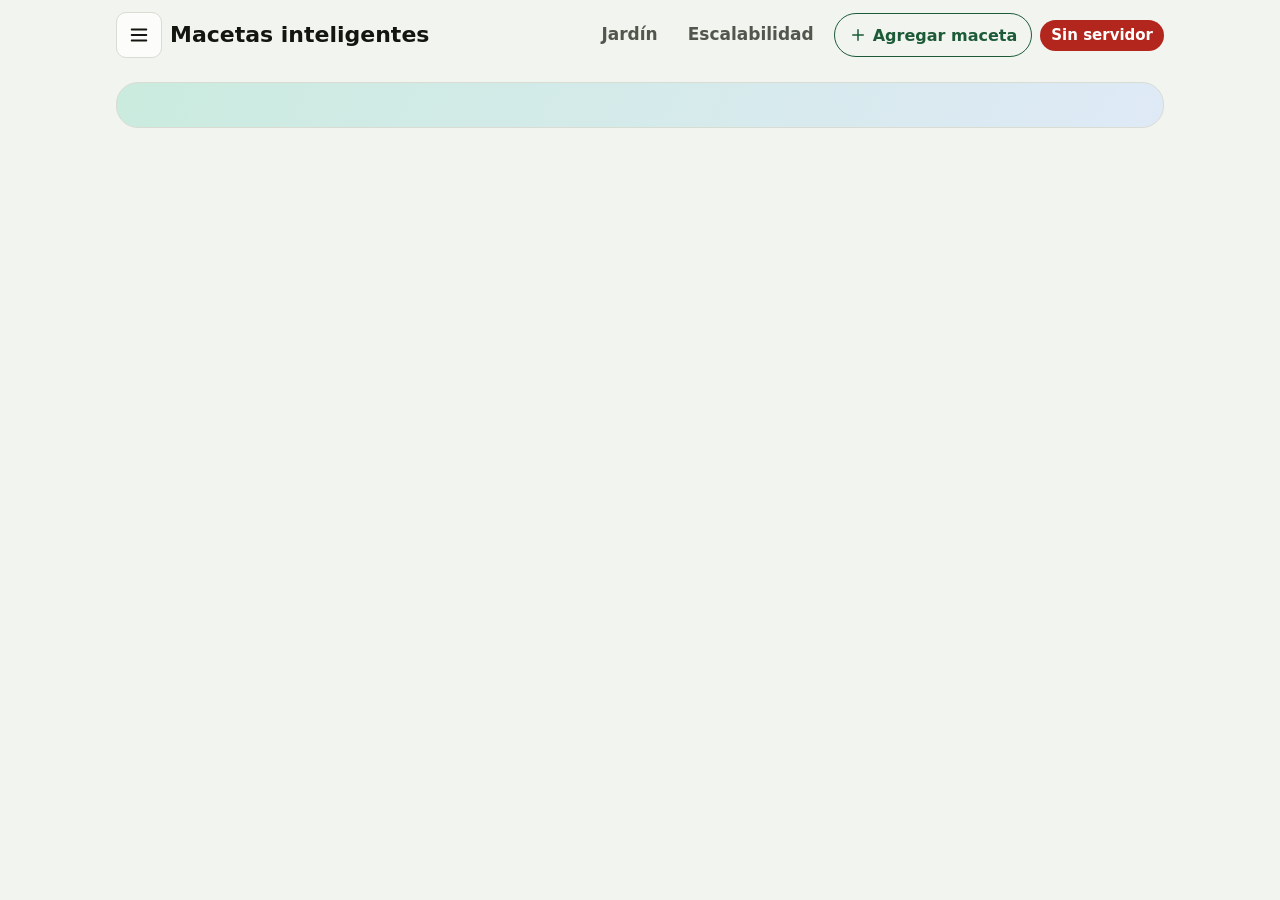
==== commit 5fa3161b: "Timelapse, presentación, biblioteca y gestos en el celular Agrega timelapse, modo presentación, bibl" ====
--- a/MacetaInteligente/servidor/maceta_central/web/index.html
+++ b/MacetaInteligente/servidor/maceta_central/web/index.html
@@ -2,16 +2,18 @@
 <html lang="es"><head><meta charset="utf-8"><meta name="viewport" content="width=device-width,initial-scale=1">
 <title>Macetas inteligentes</title><link rel="icon" href="data:,">
 <link rel="stylesheet" href="avatar.css"><link rel="stylesheet" href="estilo.css"><link rel="stylesheet" href="jardin.css"><link rel="stylesheet" href="escala.css"><link rel="stylesheet" href="fotos.css"></head><body>
-<header><button type="button" id="menuB" class="sololocal" aria-label="Abrir menú" aria-haspopup="dialog" aria-controls="menu"><svg class="mi" viewBox="0 0 24 24" aria-hidden="true"><path d="M4 6h16M4 12h16M4 18h16"/></svg></button><h1><a href="#">Macetas inteligentes</a></h1><nav aria-label="Secciones"><a href="#" id="navM">Jardín</a><a href="#cap" id="navC">Escalabilidad</a></nav><button type="button" id="salir" hidden>Salir</button><span id="con" role="status">Conectando…</span></header>
-<dialog id="menu" class="sololocal" aria-labelledby="menuT"><div class="cab"><h2 id="menuT">Menú</h2><button type="button" id="menuX" aria-label="Cerrar menú">✕</button></div>
- <details name="menu" id="cel" hidden><summary><svg class="mi" viewBox="0 0 24 24" aria-hidden="true"><rect x="7" y="3" width="10" height="18" rx="2"/><path d="M11 18h2"/></svg>Abrir en el celular</summary><p>Con el PC conectado al hotspot del celular, abre en el celular <b id="celU"></b></p><p class="et">Desde el celular se consulta y se manejan las fotos; lo demás se hace aquí. <span id="celA" hidden>Entra cualquiera que esté en esta red: úsalo solo en tu hotspot o red privada.</span></p><div id="celK" hidden><div class="acc"><button class="p" type="button" id="celN" style="margin:0">Crear código</button><button type="button" id="celX">Cerrar todas las sesiones</button></div><p role="status"><b id="celC"></b> <span id="celM"></span></p><p class="et">El código sirve una sola vez y vence en 10 minutos. El celular mostrará un aviso de certificado, porque es propio de este PC.</p><details><summary>Huella del certificado (SHA-256)</summary><p class="et" id="celH" style="overflow-wrap:anywhere"></p></details></div></details>
- <details name="menu" id="pap"><summary><svg class="mi" viewBox="0 0 24 24" aria-hidden="true"><path d="M4 7h16M9 7V4h6v3M6 7l1 13h10l1-13M10 11v5M14 11v5"/></svg>Papelera de fotos <span id="pN"></span></summary><div id="pL"></div><button type="button" class="peligro" id="pTodo">Vaciar todas las papeleras</button><p id="pMsg" role="status"></p></details>
+<header><button type="button" id="menuB" aria-label="Abrir menú" aria-haspopup="dialog" aria-controls="menu"><svg class="mi" viewBox="0 0 24 24" aria-hidden="true"><path d="M4 6h16M4 12h16M4 18h16"/></svg></button><h1><a href="#">Macetas inteligentes</a></h1><nav aria-label="Secciones"><a href="#" id="navM">Jardín</a><a href="#cap" id="navC">Escalabilidad</a></nav><button type="button" id="nueva" aria-label="Agregar maceta" title="Registrar una maceta nueva en el jardín" aria-haspopup="dialog" aria-controls="menu"><svg class="mi" viewBox="0 0 24 24" aria-hidden="true"><path d="M12 5v14M5 12h14"/></svg><span>Agregar maceta</span></button><button type="button" id="salir" hidden>Salir</button><span id="con" role="status">Conectando…</span></header>
+<dialog id="menu" aria-labelledby="menuT"><div class="cab"><h2 id="menuT">Menú</h2><button type="button" id="menuX" aria-label="Cerrar menú">✕</button></div>
+ <a class="mEnl" href="#biblioteca" id="bibB"><svg class="mi" viewBox="0 0 24 24" aria-hidden="true"><rect x="3" y="5" width="18" height="14" rx="2"/><circle cx="8.5" cy="10" r="1.5"/><path d="M4 18l5-5 4 4 3-3 4 4"/></svg>Biblioteca de fotos</a>
+ <button type="button" id="presB"><svg class="mi" viewBox="0 0 24 24" aria-hidden="true"><rect x="3" y="4" width="18" height="12" rx="2"/><path d="M12 16v4M8 20h8"/></svg>Modo presentación</button>
+ <details name="menu" id="cel" hidden><summary><svg class="mi" viewBox="0 0 24 24" aria-hidden="true"><rect x="7" y="3" width="10" height="18" rx="2"/><path d="M11 18h2"/></svg>Abrir en el celular</summary><p>Con el PC conectado al hotspot del celular, abre en el celular <b id="celU"></b></p><p class="et">Desde el celular se consulta y se manejan las fotos; también se pueden agregar macetas; lo demás se hace aquí. <span id="celA" hidden>Entra cualquiera que esté en esta red: úsalo solo en tu hotspot o red privada.</span></p><div id="celK" hidden><div class="acc"><button class="p" type="button" id="celN" style="margin:0">Crear código</button><button type="button" id="celX">Cerrar todas las sesiones</button></div><p role="status"><b id="celC"></b> <span id="celM"></span></p><p class="et">El código sirve una sola vez y vence en 10 minutos. El celular mostrará un aviso de certificado, porque es propio de este PC.</p><details><summary>Huella del certificado (SHA-256)</summary><p class="et" id="celH" style="overflow-wrap:anywhere"></p></details></div></details>
+ <details name="menu" id="pap" class="sololocal"><summary><svg class="mi" viewBox="0 0 24 24" aria-hidden="true"><path d="M4 7h16M9 7V4h6v3M6 7l1 13h10l1-13M10 11v5M14 11v5"/></svg>Papelera de fotos <span id="pN"></span></summary><div id="pL"></div><button type="button" class="peligro" id="pTodo">Vaciar todas las papeleras</button><p id="pMsg" role="status"></p></details>
  <details name="menu" id="mAlta"><summary><svg class="mi" viewBox="0 0 24 24" aria-hidden="true"><path d="M12 5v14M5 12h14"/></svg>Agregar maceta</summary>
   <form id="alta">
    <label for="aN">Nombre</label><input id="aN" maxlength="60" required placeholder="Albahaca del balcón">
    <label for="aU">Dirección en la red local</label><input id="aU" maxlength="200" required placeholder="192.168.43.50">
    <label for="aE">Especie (opcional)</label><input id="aE" maxlength="80">
-   <div id="aOrigen" hidden><label for="aO">Origen de los datos</label><select id="aO"><option value="real">Maceta real</option><option value="simulado">Maceta simulada</option></select></div>
+   <div id="aOrigen" class="sololocal" hidden><label for="aO">Origen de los datos</label><select id="aO"><option value="real">Maceta real</option><option value="simulado">Maceta simulada</option></select></div>
    <button class="p">Agregar</button><p id="altaMsg" role="status"></p>
   </form></details>
 </dialog>
@@ -36,7 +38,7 @@
  <div class="c"><h3>Nivel de luz (%) <span class="tag procH"></span></h3><canvas id="cl" height="190"></canvas></div>
  <div class="c est"><h3>Índice de salud (/100) <span class="tag">Estimado</span></h3><canvas id="ci" height="190"></canvas></div>
  <h2>Fotos del crecimiento</h2>
- <div class="c"><div class="acc"><button class="p" type="button" id="fTomar" style="margin:0">Tomar foto</button><button type="button" id="fSubir">Subir fotos</button><button type="button" id="fPap" aria-pressed="false">Ver papelera</button><button type="button" class="peligro sololocal" id="fVac" hidden>Vaciar papelera</button></div>
+ <div class="c"><div class="acc"><button class="p" type="button" id="fTomar" style="margin:0">Tomar foto</button><button type="button" id="fSubir">Subir fotos</button><button type="button" id="fTl" hidden>▶ Timelapse</button><button type="button" id="fPap" aria-pressed="false">Ver papelera</button><button type="button" class="peligro sololocal" id="fVac" hidden>Vaciar papelera</button></div>
   <input type="file" id="fArch" accept="image/jpeg,image/png,image/webp" multiple hidden><input type="file" id="fCam" accept="image/*" capture="environment" hidden>
   <p id="fMsg" role="status"></p>
   <details><summary>Datos de la foto (opcional)</summary><p class="et">Escríbelos antes de tomarla o subirla. Se registran a mano.</p>
@@ -51,8 +53,9 @@
  <details class="c sololocal"><summary>Conexión</summary>
   <p id="dProp"></p>
   <form id="dir" class="sololocal"><label for="dU">Dirección en la red local</label><input id="dU" maxlength="200" required><p class="et">Verifica que la dirección sea de esta maceta: el prototipo 1 no informa un identificador.</p><button class="p">Cambiar dirección</button><p id="dirMsg" role="status"></p></form></details>
- <button class="peligro sololocal" id="dBorrar">Borrar esta maceta</button>
+ <button class="peligro" id="dBorrar">Borrar esta maceta</button>
 </section>
+<section id="biblioteca" hidden><h2>Biblioteca de fotos</h2><div class="chips" id="bbF" role="group" aria-label="Filtrar por planta"></div><p class="et" id="bbM" role="status"></p><div id="bbL"></div></section>
 <section id="capacidad" hidden>
  <h2>Escalabilidad</h2><p class="et">Solo cuentan las macetas reales: las simuladas corren en este PC y no ocupan la red.</p><p id="capError" class="aviso" hidden></p>
  <div class="kpis" id="kpis"></div>
@@ -69,10 +72,18 @@
 <dialog id="camara" class="ancho" aria-label="Tomar foto"><div class="cam"><video id="cVideo" autoplay playsinline muted></video><img id="cGuia" alt="" hidden></div>
  <div id="cGuiaC"><label for="cOp">Silueta de la última foto, para repetir el ángulo</label><input id="cOp" type="range" min="0" max="70" value="30"></div>
  <p id="cMsg" role="status"></p><div class="acciones"><button type="button" id="cNo">Cancelar</button><button type="button" class="p" id="cSi" style="margin:0">Capturar</button></div></dialog>
+<dialog id="pres" aria-label="Modo presentación"><div class="prCab"><b>Maceta inteligente</b><span id="prH"></span><span id="prC" role="status"></span></div><div id="prZ"></div>
+ <div class="prPie"><button type="button" id="prA" class="noTactil" aria-label="Maceta anterior">←</button><span id="prN"></span><span class="et siTactil">Desliza para cambiar</span><button type="button" id="prS" class="noTactil" aria-label="Maceta siguiente">→</button><button type="button" id="prR" aria-pressed="false">Rotar cada 10 s</button><button type="button" id="prX">Salir</button></div></dialog>
+<dialog id="bbV" class="ancho" aria-labelledby="bbT"><h2 id="bbT"></h2><img id="bbI" alt=""><p id="bbD"></p><p class="et siTactil" id="bbH">Desliza la foto para cambiar</p><div class="acc"><button type="button" id="bbA" class="noTactil">← Anterior</button><button type="button" id="bbS" class="noTactil">Siguiente →</button><a class="bt" id="bbE">Ver planta</a><button type="button" id="bbX">Cerrar</button></div></dialog>
+<dialog id="tl" class="ancho" aria-labelledby="tlT"><h2 id="tlT"></h2><div class="comp"><img id="tlI" alt=""><b id="tlF"></b></div>
+ <p id="tlD"></p><label for="tlP">Foto</label><input id="tlP" type="range" min="0" value="0">
+ <div class="acc"><button type="button" class="p" id="tlB" style="margin:0"></button><label for="tlV" class="oc">Velocidad</label><select id="tlV" style="width:auto"><option value="1500">Lento</option><option value="800" selected>Normal</option><option value="350">Rápido</option></select><button type="button" id="tlR" aria-pressed="false">Repetir</button><button type="button" id="tlX">Cerrar</button></div><p id="tlM" class="et" role="status"></p></dialog>
 <dialog id="visor" class="ancho" aria-labelledby="vT"><h2 id="vT"></h2><img id="vImg" alt=""><p id="vTxt"></p><p id="vMsg" role="status"></p><div class="acciones"><button type="button" class="peligro sololocal" id="vElim" hidden>Borrar para siempre</button><button type="button" id="vDel"></button><button type="button" class="p" id="vNo" style="margin:0">Cerrar</button></div></dialog>
 <dialog id="vaciar" aria-labelledby="xT"><h2 id="xT"></h2><p id="xTxt"></p><p id="xMsg" role="status"></p><div class="acciones"><button type="button" id="xNo" autofocus>Cancelar</button><button type="button" class="peligro" id="xSi">Borrar para siempre</button></div></dialog>
+<div id="permiso" popover="manual" role="alert"><b>Un celular quiere borrar una maceta</b><p id="peT"></p><p class="cod" id="peC"></p><p class="et" id="peS"></p><button type="button" id="peN">Rechazar</button></div>
 <dialog id="borrar" aria-labelledby="bT"><form id="bForm"><h2 id="bT"></h2><p id="bTxt"></p>
  <div id="bNom"><label for="bN">Escribe el nombre para confirmar</label><input id="bN" autocomplete="off"></div>
+ <div id="bAut" hidden><button type="button" id="bPed">Pedir código al PC</button><label for="bC">Código que aparece en el PC</label><input id="bC" inputmode="numeric" autocomplete="off" maxlength="8"></div>
  <p id="bMsg" role="status"></p><div class="acciones"><button type="button" id="bNo">Cancelar</button><button class="peligro" id="bSi">Borrar</button></div></form></dialog>
 <script src="grafica.js"></script><script src="avatar.js"></script><script src="jardin.js"></script><script src="escala.js"></script><script src="fotos.js"></script><script src="borrar.js"></script><script src="app.js"></script><script src="acceso.js"></script>
 </body></html>
--- a/MacetaInteligente/servidor/maceta_central/web/jardin.css
+++ b/MacetaInteligente/servidor/maceta_central/web/jardin.css
@@ -36,7 +36,6 @@
 /* Menú lateral */
 .mi{width:22px;height:22px;flex:none;fill:none;stroke:currentColor;stroke-width:2;stroke-linecap:round;stroke-linejoin:round;vertical-align:-5px}
 #menuB{display:flex;align-items:center;justify-content:center;width:46px;height:46px;padding:0}header h1{margin-right:auto}
-.remoto #menuB{display:none}
 #menu{position:fixed;inset:0 auto 0 0;margin:0;width:min(400px,90vw);height:100dvh;max-height:none;border:0;border-right:1px solid var(--bd);border-radius:0 22px 22px 0;padding:16px;overflow-y:auto;overscroll-behavior:contain}
 #menu[open]{animation:entra .22s ease-out}@keyframes entra{from{transform:translateX(-100%)}}
 #menu .cab{display:flex;justify-content:space-between;align-items:center}#menu h2{margin:0}#menuX{width:44px;height:44px;padding:0}
@@ -44,3 +43,18 @@
 #menu summary::-webkit-details-marker{display:none}#menu summary::after{content:"›";margin-left:auto;font-size:22px;transition:transform .2s}#menu details[open]>summary::after{transform:rotate(90deg)}
 #menu summary:hover{background:var(--bg)}#menu details b{overflow-wrap:anywhere;white-space:normal}
 @media(prefers-reduced-motion:reduce){#menu[open]{animation:none}}
+/* Modo presentación */
+#presB{display:flex;align-items:center;gap:12px;width:100%;margin:10px 0}
+#pres{width:100vw;height:100dvh;max-width:none;max-height:none;border:0;border-radius:0;margin:0;padding:2vh 3vw;background:var(--bg);overflow:auto}
+#pres[open]{display:flex;flex-direction:column;gap:2vh}
+.prCab,.prPie{display:flex;align-items:center;gap:14px;flex-wrap:wrap}.prCab{font-size:clamp(16px,1.6vw,26px)}.prCab b{margin-right:auto}.prPie{justify-content:center}#prR[aria-pressed=true]{background:var(--pri);color:var(--prit)}
+#prZ{flex:1;display:grid;min-height:0}#prZ .planta{display:grid;grid-template-columns:minmax(0,5fr) minmax(0,7fr);grid-template-rows:1fr auto auto auto auto auto auto 1fr;column-gap:4vw;align-items:center;text-align:center;margin:0;transform:none;animation:none;padding:2vh 3vw}
+#prZ .planta>*{grid-column:2}#prZ .escena{grid-column:1;grid-row:1/-1}#prZ h3{grid-row:2;font-size:clamp(28px,4.6vw,76px);margin:0}#prZ .esp{grid-row:3;font-size:clamp(16px,1.8vw,30px)}#prZ .tg2{grid-row:4;font-size:clamp(16px,1.7vw,28px)}#prZ .frase{grid-row:5;font-size:clamp(20px,2.4vw,40px);font-weight:600}#prZ .meds{grid-row:6}#prZ .pie{grid-row:7;font-size:clamp(16px,1.7vw,28px)}
+#prZ .pc .av{max-width:none;width:100%;max-height:62vh}#prZ .bd{font-size:clamp(18px,2vw,34px)}#prZ .tag,#prZ .pto{font-size:inherit}
+#prZ .meds{display:grid;grid-template-columns:repeat(3,minmax(0,1fr));gap:2vw}#prZ .med svg{width:min(100%,12vw);max-height:24vh;height:auto;max-width:none}#prZ .med b{font-size:clamp(22px,3vw,52px)}#prZ .med .et,#prZ .med em{font-size:clamp(14px,1.35vw,24px)}
+@media(max-width:700px){#prZ{flex:none}#prZ .planta{display:block}#prZ .pc .av{max-height:34vh}#prZ .med svg{width:min(100%,22vw)}}
+#nueva{display:inline-flex;align-items:center;gap:6px;padding:8px 14px;min-height:44px;background:none;border:1px solid var(--pri);color:var(--pri);border-radius:999px;font-weight:600;white-space:nowrap}#nueva:hover{background:var(--pri);color:var(--prit)}#nueva .mi{width:18px;height:18px;vertical-align:0}
+@media(max-width:700px){#nueva{width:46px;height:46px;min-height:0;padding:0;justify-content:center;border:0}#nueva span{display:none}#nueva .mi{width:26px;height:26px}header nav,header #con,header #salir{order:1}}
+/* Gesto de deslizar: en pantallas táctiles reemplaza a los botones */
+.siTactil{display:none}.desliza{touch-action:pan-y pinch-zoom;user-select:none;-webkit-user-select:none}.desliza.vuelve{transition:transform .2s,opacity .2s}
+@media(hover:none) and (pointer:coarse){.noTactil{display:none!important}.siTactil{display:revert}}
--- a/MacetaInteligente/servidor/maceta_central/web/fotos.css
+++ b/MacetaInteligente/servidor/maceta_central/web/fotos.css
@@ -1,6 +1,6 @@
 /* Fotos */
 .album{display:grid;grid-template-columns:repeat(auto-fill,minmax(150px,1fr));gap:12px}.album h4{grid-column:1/-1;margin:10px 0 0;font-size:16px}.album h4::first-letter{text-transform:uppercase}
-.album button{padding:0;overflow:hidden;text-align:left;border-radius:16px;transition:transform .2s,box-shadow .2s}.album button:hover{transform:translateY(-4px);box-shadow:0 10px 24px #0003}
+.album [data-f]{width:100%;height:100%;padding:0;overflow:hidden;text-align:left;border-radius:16px;transition:transform .2s,box-shadow .2s}.album [data-f]:hover{transform:translateY(-4px);box-shadow:0 10px 24px #0003}
 .album img{display:block;width:100%;aspect-ratio:1;object-fit:cover;background:var(--bd)}.album span{display:block;padding:8px 10px;font-size:14px;font-weight:600}
 .acc{display:flex;flex-wrap:wrap;gap:10px;margin:8px 0 12px}.filtro{display:flex;flex-wrap:wrap;gap:10px;margin:10px 0}.filtro label{margin:0;flex:1 1 150px}
 .comp{position:relative;overflow:hidden;border-radius:18px;background:#111;aspect-ratio:4/3;max-height:70vh;width:100%;margin:10px 0}.comp img{position:absolute;inset:0;width:100%;height:100%;object-fit:contain;background:#111}
@@ -8,4 +8,12 @@
 .comp b{position:absolute;bottom:10px;background:#000b;color:#fff;padding:4px 10px;border-radius:10px;font-size:14px;z-index:1}#cmA{left:10px}#cmB{right:10px}
 input[type=range]{padding:0;accent-color:var(--pri)}.cam{position:relative;background:#111;border-radius:16px;overflow:hidden}.cam video{display:block;width:100%;max-height:56vh}.cam img{position:absolute;inset:0;width:100%;height:100%;object-fit:contain;pointer-events:none}
 dialog.ancho{width:min(820px,95vw)}#vImg{display:block;max-width:100%;max-height:60vh;margin:auto;border-radius:14px}
-.remoto .sololocal,.remoto .basura{display:none}#cel b{font-size:1.2em;white-space:nowrap}
+.remoto .sololocal{display:none}#permiso{inset:auto 16px 16px auto;margin:0;max-width:min(360px,92vw);padding:18px;border:2px solid var(--rojo);border-radius:18px;background:var(--sup);color:var(--tx);box-shadow:0 12px 40px #0006}#permiso .cod{font-size:38px;font-weight:700;letter-spacing:.12em;margin:8px 0}#cel b{font-size:1.2em;white-space:nowrap}
+#tl .comp::after{display:none}#tl .comp{max-height:56vh;margin:10px auto}#tlF{left:10px}#tlP{width:100%}#tlR[aria-pressed=true]{background:var(--pri);color:var(--prit)}
+.foto{position:relative}.album .fx{position:absolute;top:8px;right:8px;width:44px;height:44px;padding:0;display:grid;place-items:center;border-radius:12px;background:#fffd;color:#a3231b;border:1px solid #0003;z-index:1}.album .fx:hover{background:#a3231b;color:#fff}.remoto .album .fx.sololocal{display:none}.fx svg{width:22px;fill:none;stroke:currentColor;stroke-width:1.8;stroke-linecap:round;stroke-linejoin:round}
+/* Biblioteca */
+.mEnl{display:flex;align-items:center;gap:12px;min-height:46px;margin-top:10px;padding:8px 14px;border:1px solid var(--bd);border-radius:12px;color:inherit;text-decoration:none;font-weight:600}
+.chips{display:flex;flex-wrap:wrap;gap:8px;margin:8px 0}.chips button{border-radius:999px;padding:6px 14px;min-height:40px}.chips [aria-pressed=true]{background:var(--pri);color:var(--prit)}
+.bbP{margin:22px 0}.bbP h3{display:flex;align-items:center;gap:8px;margin:0 0 8px;font-size:17px}.bbP h3 a{color:inherit;text-decoration:none;overflow-wrap:anywhere}.bbP h3 .mi{color:var(--pri);width:20px;height:20px}.bbP h3 .et{font-weight:400}
+.bbG{display:grid;grid-template-columns:repeat(auto-fill,minmax(110px,1fr));gap:4px}.bbG button{padding:0;border:0;border-radius:6px;overflow:hidden;aspect-ratio:1;background:var(--bd)}.bbG img{display:block;width:100%;height:100%;object-fit:cover}
+#bbI{display:block;max-width:100%;max-height:62vh;margin:auto;border-radius:14px}
